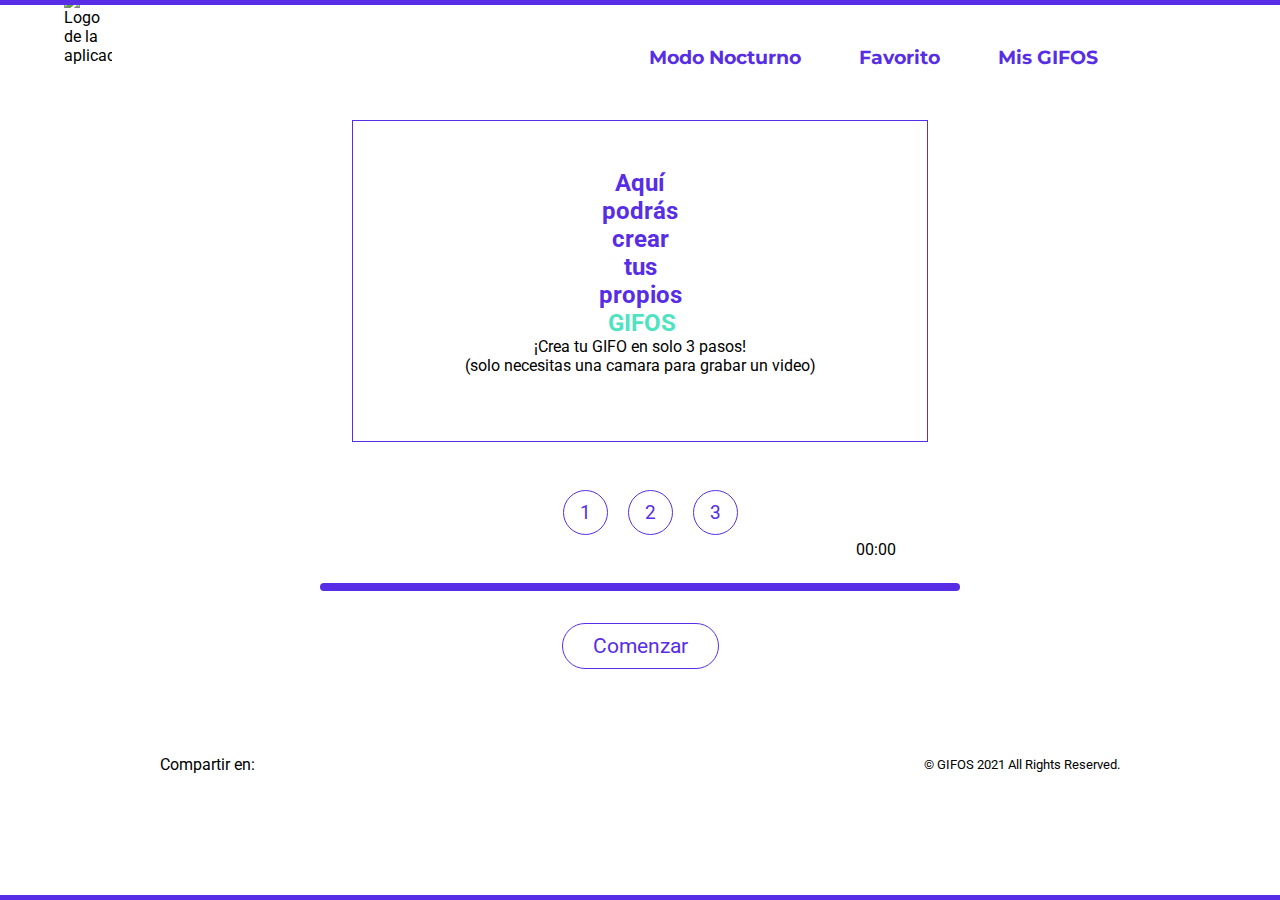
==== creargifo.html @ 1e666688 "misgifos listo con repetir  cap, guardar en local storage y modo nocturno" ====
<!DOCTYPE html>
<html lang="en">

<head>
    <meta charset="UTF-8">
    <meta http-equiv="X-UA-Compatible" content="IE=edge">
    <meta name="viewport" content="width=device-width, initial-scale=1.0">
    <link rel="shortcut icon" href="./images/Logo-modo-noc.svg" type="image/png" />
    <!-- Importacion de fuentes -->
    <!-- Fuente Montserrat-->
    <link
        href="https://fonts.googleapis.com/css2?family=Montserrat:ital,wght@0,100;0,200;0,300;0,400;0,500;0,600;0,700;0,800;0,900;1,100;1,200;1,300;1,400;1,500;1,600;1,700;1,800;1,900&display=swap"
        rel="stylesheet">
    <!-- Fuente Roboto-->
    <link
        href="https://fonts.googleapis.com/css2?family=Roboto:ital,wght@0,100;0,300;0,400;0,500;0,700;0,900;1,100;1,300;1,400;1,500;1,700;1,900&display=swap"
        rel="stylesheet">
    <title>GIFOS</title>
    <!-- Estilos -->
    <link rel="stylesheet" href="styles.css">
    <!-- Script -->
    <script src="./js/creargifo.js"></script>
</head>

<body id="body">

    <header id="header">
        <span class="lineaSup"></span>

        <div>
            <img class="logo" src="./images/logo-mobile.svg" alt="Logo de la aplicacion" id="logo">

            <div class="iconoMenu color">
                <img src="./images/burger.svg" id="iconoMenu" alt="menu hamburguesa">
            </div>

            <div class="contMenu noActivo" id="menu">
                <ul>
                    <li id="modoNocturno">Modo Nocturno</li>
                    <li><a href="favoritos.html">Favorito</a></li>
                    <li><a href="misgifos.html">Mis GIFOS</a></li>
                    <li><a href="creargifo.html"><img src="./images/button-crear-gifo.svg" alt="" id="crearGifo"></a>
                    </li>
                </ul>

            </div>
        </div>
    </header>
    <main>
        <section>
            <article class="artCrearGifos">
                <div class="camaraImg">
                    <img src="./images/camara.svg" alt="" id="camaraPelicula">
                    <img src="./images/element-luz-camara.svg" alt="">
                </div>
                <div class="crearGifoPadre">
                    <div class="crearGifo" id="crearGifo">
                        <div class="camaraPadre" id="camaraPadre">
                            <h2 id="h2Cam">Aquí podrás crear tus propios <span class="gifos">GIFOS</span></h2>
                            <p id="pCam">¡Crea tu GIFO en solo 3 pasos!<br>(solo necesitas una camara para grabar un video)</p>
                            <video src="" class="camara" id="camara"></video>
                            <img src="" class="camara" id="camaraImg" alt="" style="display: none;">
                        </div>
                        <div class="pasoAPaso">
                            <p id="cronometroRepCap" class="cronometroRepCap">
                                <span id="minutos">00</span>:<span id="segundos">00</span>
                            </p>
                            <div class="paso" id="paso1">
                                <p>1</p>
                            </div>
                            <div class="paso" id="paso2">
                                <p>2</p>
                            </div>
                            <div class="paso" id="paso3">
                                <p>3</p>
                            </div>
                        </div>
                    </div>
                </div>
                <div class="linea"></div>
                <div class="pelicula">
                    <img src="./images/pelicula.svg" alt="" id="pelicula">
                </div>
            </article>
            <article class="boton">
                <button class="btnGrabar" id="btnComenzar">Comenzar</button>
            </article>
        </section>
    </main>

    <footer>
        <div class="cont">
            <p>Compartir en:</p>
            <div>
                <img src="./images/icon_instagram.svg" alt="" id="instagram">
                <img src="./images/icon_facebook.svg" alt="" id="facebook">
                <img src="./images/icon-twitter.svg" alt="" id="twitter">
            </div>
        </div>
        <div class="contenedor">
            <p class="copy">© GIFOS 2021 All Rights Reserved.</p>
        </div>

        <div class="lineaInf"></div>
    </footer>


</body>
<!-- libreria RTC Recorder -->
    <script src="https://cdnjs.cloudflare.com/ajax/libs/RecordRTC/5.5.6/RecordRTC.js"></script>
</html>
---- styles.css ----
header {
  display: -ms-grid;
  display: grid;
  -ms-grid-row: 1;
      grid-row-start: 1;
}

header .lineaSup {
  position: fixed;
  width: 100%;
  height: .3em;
  background-color: #572EE5;
  z-index: 100;
}

header div {
  -ms-grid-row: 1;
      grid-row-start: 1;
  grid-row-end: 2;
  height: auto;
  display: -webkit-box;
  display: -ms-flexbox;
  display: flex;
  -webkit-box-pack: justify;
      -ms-flex-pack: justify;
          justify-content: space-between;
  padding-top: 1em;
}

header div .logo {
  -webkit-box-align: center;
      -ms-flex-align: center;
          align-items: center;
  width: 3em;
  height: auto;
  padding-left: 1em;
  font-family: "Roboto", sans-serif;
}

@media screen and (min-width: 950px) {
  header div .logo {
    padding-left: 4em;
    position: relative;
    top: -1.5em;
  }
}

header div .iconoMenu {
  -webkit-box-align: center;
      -ms-flex-align: center;
          align-items: center;
  width: 0.8em;
  height: auto;
  padding: 1em;
}

@media screen and (min-width: 950px) {
  header div .iconoMenu {
    display: none;
  }
}

header div .contMenu {
  display: none;
  font-family: "Montserrat", sans-serif;
  font-size: 1.2em;
  font-weight: bold;
  text-align: center;
  position: absolute;
  top: 5rem;
  -webkit-box-pack: justify;
      -ms-flex-pack: justify;
          justify-content: space-between;
  background-color: rgba(87, 46, 229, 0.9);
  width: 100%;
  height: 100vh;
  padding-top: 2rem;
}

header div .contMenu a {
  text-decoration: none;
  color: white;
}

@media screen and (min-width: 950px) {
  header div .contMenu {
    position: relative;
    background-color: transparent;
    top: 0;
    padding-top: 0;
    height: auto;
    width: auto;
    padding-right: 5em;
  }
}

header div .contMenu li:hover {
  -webkit-text-decoration: underline #50E3C2;
          text-decoration: underline #50E3C2;
}

header div .contMenu li:hover a {
  -webkit-text-decoration: underline #50E3C2;
          text-decoration: underline #50E3C2;
}

header div .contMenu ul li {
  cursor: pointer;
  color: white;
  list-style: none;
  padding-top: 1em;
  padding-bottom: 1em;
  border-bottom-width: medium;
}

@media screen and (min-width: 950px) {
  header div .contMenu ul li {
    color: #572EE5;
    border: none;
    padding: 1.5em;
    float: left;
    vertical-align: middle;
  }
  header div .contMenu ul li a {
    color: #572EE5;
  }
}

header div .contMenu ul li img {
  position: relative;
  top: -0.8em;
}

header div .activo {
  display: inline-block;
  z-index: 1000;
}

header div .activo img {
  display: none;
}

header div .noActivo {
  display: none;
}

@media screen and (min-width: 950px) {
  header div .noActivo {
    display: inline-block;
  }
}

.headerScroll {
  position: -webkit-sticky;
  position: sticky;
  top: 0;
  background-color: white;
  height: 90px;
  -webkit-box-shadow: 0px 2px 4px 1px #9cafc3;
          box-shadow: 0px 2px 4px 1px #9cafc3;
  z-index: 1000;
}

#artBusqueda {
  margin-top: 2em;
  -ms-grid-row: 2;
      grid-row-start: 2;
  text-align: center;
  -webkit-box-align: center;
      -ms-flex-align: center;
          align-items: center;
}

#artBusqueda .verMas {
  cursor: pointer;
}

#artBusqueda .tituloBusqueda {
  font-family: "Roboto", sans-serif;
  color: #572EE5;
}

#artBusqueda .cardPadre {
  display: -webkit-box;
  display: -ms-flexbox;
  display: flex;
  -webkit-box-pack: center;
      -ms-flex-pack: center;
          justify-content: center;
  -ms-flex-wrap: wrap;
      flex-wrap: wrap;
}

#artBusqueda .cardPadre .trendingGif {
  width: 100%;
  height: 100%;
  max-height: 0px;
  min-height: 150px;
  -o-object-fit: cover;
     object-fit: cover;
}

#artBusqueda .cardPadre .cardBusqueda {
  margin: 10px;
  display: -webkit-box;
  display: -ms-flexbox;
  display: flex;
  -ms-flex-wrap: wrap;
      flex-wrap: wrap;
  -ms-flex-pack: distribute;
      justify-content: space-around;
  width: 40%;
  height: auto;
  position: relative;
}

@media screen and (min-width: 950px) {
  #artBusqueda .cardPadre .cardBusqueda {
    width: 20%;
  }
}

#artBusqueda .cardPadre .cardBusqueda:hover * ~ .overlay {
  display: -webkit-box;
  display: -ms-flexbox;
  display: flex;
  position: absolute;
  top: 0;
  right: 0;
  width: 100%;
  height: 100%;
  background-color: rgba(87, 46, 229, 0.8);
}

#artBusqueda .cardPadre .original {
  padding: 0;
  width: 100%;
  display: -webkit-box;
  display: -ms-flexbox;
  display: flex;
  -webkit-box-pack: center;
      -ms-flex-pack: center;
          justify-content: center;
}

#artBusqueda .cardPadre .overlay {
  display: none;
}

#artBusqueda .cardPadre .overlay ul {
  position: absolute;
  top: 0;
  right: 0;
  list-style: none;
  display: -webkit-box;
  display: -ms-flexbox;
  display: flex;
  -webkit-box-align: center;
      -ms-flex-align: center;
          align-items: center;
}

#artBusqueda .cardPadre .overlay ul li {
  margin: 5px;
}

#artBusqueda .cardPadre .overlay .userTitle {
  position: absolute;
  left: 5px;
  text-align: left;
  top: 60%;
}

#artBusqueda .cardPadre .overlay .userTitle p {
  color: white;
  font-family: "Montserrat", sans-serif;
  display: -webkit-box;
  display: -ms-flexbox;
  display: flex;
}

@media screen and (min-width: 950px) {
  #artBusqueda {
    margin-top: 5em;
  }
}

#artBusqueda h1 {
  color: #572EE5;
  font-family: "Montserrat", sans-serif;
  padding-left: 3em;
  padding-right: 3em;
}

#artBusqueda h1 .gifos {
  color: #50E3C2;
}

@media screen and (min-width: 950px) {
  #artBusqueda h1 {
    margin-right: 20.5rem;
    margin-left: 20.5rem;
  }
}

#artBusqueda form {
  display: -webkit-box;
  display: -ms-flexbox;
  display: flex;
  -webkit-box-pack: center;
      -ms-flex-pack: center;
          justify-content: center;
  -ms-flex-wrap: wrap;
      flex-wrap: wrap;
  margin-top: 1rem;
}

@media screen and (min-width: 950px) {
  #artBusqueda form {
    display: block;
  }
}

#artBusqueda form .imgPrincipal {
  width: 60%;
  position: relative;
  left: .9em;
  top: .1em;
  z-index: -1;
}

@media screen and (min-width: 950px) {
  #artBusqueda form .imgPrincipal {
    width: 30%;
    top: .3em;
  }
}

#artBusqueda form input {
  border: 1px #572EE5 solid;
  border-radius: 27px;
  padding: 1rem 4.5rem;
  font-family: "Roboto", sans-serif;
  outline: 0px;
}

@media screen and (min-width: 950px) {
  #artBusqueda form input {
    display: -webkit-box;
    display: -ms-flexbox;
    display: flex;
    -webkit-box-pack: center;
        -ms-flex-pack: center;
            justify-content: center;
    margin-left: auto;
    margin-right: auto;
    padding-left: 5em;
    padding-right: 10em;
  }
}

@media screen and (min-width: 1050px) {
  #artBusqueda form input {
    display: -webkit-box;
    display: -ms-flexbox;
    display: flex;
    -webkit-box-pack: center;
        -ms-flex-pack: center;
            justify-content: center;
    padding-left: 7em;
    padding-right: 15em;
  }
}

@media screen and (min-width: 1162px) {
  #artBusqueda form input {
    display: -webkit-box;
    display: -ms-flexbox;
    display: flex;
    padding-left: 7em;
    padding-right: 25em;
  }
}

#artBusqueda form .ulBuscador {
  display: block;
  list-style: none;
  text-align: left;
  max-width: 60%;
}

#artBusqueda form .ulBuscador .lisugerencia {
  font-family: "Roboto", sans-serif;
  color: gray;
  display: -webkit-box;
  display: -ms-flexbox;
  display: flex;
  -webkit-box-pack: left;
      -ms-flex-pack: left;
          justify-content: left;
  padding: 0.5em;
  margin-left: auto;
  margin-right: auto;
}

#artBusqueda form .lupa {
  position: relative;
  width: 1.5em;
  top: 5em;
  left: 0em;
  z-index: 1;
}

@media screen and (min-width: 425px) {
  #artBusqueda form .lupa {
    top: 5.5em;
    left: -0.5em;
  }
}

@media screen and (min-width: 950px) {
  #artBusqueda form .lupa {
    left: 0em;
    top: 2.5em;
  }
}

@media screen and (min-width: 1050px) {
  #artBusqueda form .lupa {
    left: -1em;
  }
}

#artBusqueda .tendenciasTitulo {
  font-family: "Montserrat", sans-serif;
  color: #572EE5;
  margin-top: 2em;
  padding-right: 4em;
  padding-left: 4em;
}

#artBusqueda .tendenciasTitulo h2 {
  font-size: 0.9em;
}

#artBusqueda .tendenciasTitulo .nuevoItemPadre .trendingText {
  display: inline-block;
  cursor: pointer;
}

#artBusqueda .tendenciasTitulo p {
  margin-top: .5em;
  font-size: 0.9em;
}

#artBusqueda .inputConSugerenciasActivadas {
  border-radius: 0px;
  border-top-left-radius: 25px;
  border-top-right-radius: 25px;
  border-bottom: 0;
}

#artBusqueda .sugerenciasActivas {
  margin-left: auto;
  margin-right: auto;
  padding-top: 1em;
  padding-bottom: 1em;
  border: 1px #572EE5 solid;
  border-bottom-left-radius: 25px;
  border-bottom-right-radius: 25px;
  border-top: 0;
  padding-right: 5em;
  padding-left: 2.5em;
  width: 90%;
}

@media screen and (min-width: 950px) {
  #artBusqueda .sugerenciasActivas {
    width: 25%;
    padding-left: 2.4em;
  }
}

@media screen and (min-width: 1024px) {
  #artBusqueda .sugerenciasActivas {
    width: 23%;
    padding-left: 2.6em;
  }
}

@media screen and (min-width: 1100px) {
  #artBusqueda .sugerenciasActivas {
    width: 30%;
    padding-left: 2.6em;
  }
}

@media screen and (min-width: 1440px) {
  #artBusqueda .sugerenciasActivas {
    width: 32%;
    padding-left: 2.7em;
  }
}

@media screen and (min-width: 1540px) {
  #artBusqueda .sugerenciasActivas {
    width: 30%;
    padding-left: 2.6em;
  }
}

@media screen and (min-width: 1740px) {
  #artBusqueda .sugerenciasActivas {
    width: 26%;
    padding-left: 2.7em;
  }
}

#artTendencias {
  margin-bottom: 2em;
  color: #572EE5;
  text-align: center;
  margin-top: 2em;
  background-color: #F3F5F8;
  height: auto;
}

#artTendencias div h2 {
  padding-top: 2em;
  font-family: "Montserrat", sans-serif;
  font-size: 1.3em;
}

#artTendencias div div {
  padding-top: 1em;
}

#artTendencias div p {
  font-family: "Roboto", sans-serif;
  color: #000000;
  font-size: 0.9em;
  padding-right: 2rem;
  padding-left: 2rem;
}

@media screen and (min-width: 950px) {
  #artTendencias div p {
    padding-left: 0;
    padding-right: 0;
    display: inline-block;
  }
}

#artTendencias .imgTendencias {
  display: -webkit-box;
  display: -ms-flexbox;
  display: flex;
  -webkit-box-align: center;
      -ms-flex-align: center;
          align-items: center;
  -webkit-box-pack: center;
      -ms-flex-pack: center;
          justify-content: center;
  padding-bottom: 2em;
}

#artTendencias .imgTendencias .trendingGif {
  display: block;
  width: 100%;
  height: 100%;
  max-height: 250px;
  min-height: 250px;
  -o-object-fit: cover;
     object-fit: cover;
}

#artTendencias .gifPadre {
  max-width: 80%;
  overflow: hidden;
}

#artTendencias .gifPadre .gifHijo {
  padding: 0;
  display: -webkit-box;
  display: -ms-flexbox;
  display: flex;
  width: 2300%;
  height: 250px;
  -webkit-box-align: center;
      -ms-flex-align: center;
          align-items: center;
  -webkit-box-pack: center;
      -ms-flex-pack: center;
          justify-content: center;
}

#artTendencias .gifPadre .gifHijo:first-child {
  margin-left: 15px;
}

@media screen and (min-width: 796px) {
  #artTendencias .gifPadre .gifHijo {
    width: 830%;
  }
}

#artTendencias .gifPadre .card {
  padding: 0;
  width: 100%;
  height: 250px;
  margin-right: 15px;
  position: relative;
}

#artTendencias .gifPadre .card:hover * ~ .overlay {
  display: -webkit-box;
  display: -ms-flexbox;
  display: flex;
  position: absolute;
  top: 0;
  right: 0;
  width: 100%;
  height: 100%;
  background-color: rgba(87, 46, 229, 0.8);
}

#artTendencias .gifPadre .original {
  padding: 0;
  width: 100%;
}

#artTendencias .gifPadre .overlay {
  display: none;
}

#artTendencias .gifPadre .overlay ul {
  position: absolute;
  top: 0;
  right: 0;
  list-style: none;
  display: -webkit-box;
  display: -ms-flexbox;
  display: flex;
  -webkit-box-align: center;
      -ms-flex-align: center;
          align-items: center;
}

#artTendencias .gifPadre .overlay ul li {
  margin: 5px;
}

#artTendencias .gifPadre .overlay .userTitle {
  position: absolute;
  left: 5px;
  text-align: left;
  top: 60%;
}

#artTendencias .gifPadre .overlay .userTitle p {
  color: white;
  font-family: "Montserrat", sans-serif;
  display: -webkit-box;
  display: -ms-flexbox;
  display: flex;
}

#artTendencias .btnSliderL {
  cursor: pointer;
  display: none;
}

#artTendencias .btnSliderL:hover {
  background-color: #572EE5;
}

#artTendencias .btnSliderL:hover #a {
  fill: white;
  stroke: white;
}

@media screen and (min-width: 792px) {
  #artTendencias .btnSliderL {
    display: inline-block;
  }
}

#artTendencias .btnSliderLNoct {
  background-color: transparent;
  display: none;
}

#artTendencias .btnSliderLNoct #a {
  fill: white;
  stroke: white;
}

#artTendencias .btnSliderLNoct path {
  stroke: white;
}

#artTendencias .btnSliderLNoct:hover {
  background-color: white;
}

#artTendencias .btnSliderLNoct:hover #a {
  fill: black;
  stroke: black;
}

#artTendencias .btnSliderLNoct:hover path {
  stroke: white;
}

@media screen and (min-width: 792px) {
  #artTendencias .btnSliderLNoct {
    display: inline-block;
  }
}

#artTendencias .btnSliderR {
  cursor: pointer;
  display: none;
  margin-left: 10px;
}

#artTendencias .btnSliderR:hover {
  background-color: #572EE5;
}

#artTendencias .btnSliderR:hover #b {
  fill: white;
  stroke: white;
}

@media screen and (min-width: 792px) {
  #artTendencias .btnSliderR {
    display: inline-block;
  }
}

#artTendencias .btnSliderRNoct {
  background-color: transparent;
  display: none;
}

#artTendencias .btnSliderRNoct #b {
  fill: white;
  stroke: white;
}

#artTendencias .btnSliderRNoct path {
  stroke: white;
}

#artTendencias .btnSliderRNoct:hover {
  background-color: white;
}

#artTendencias .btnSliderRNoct:hover #b {
  fill: black;
  stroke: black;
}

#artTendencias .btnSliderRNoct:hover path {
  stroke: white;
}

@media screen and (min-width: 792px) {
  #artTendencias .btnSliderRNoct {
    display: inline-block;
  }
}

@media screen and (min-width: 792px) {
  #artTendencias {
    -webkit-box-pack: center;
        -ms-flex-pack: center;
            justify-content: center;
  }
}

.gifCompleto {
  width: 100vw;
  height: 100vh;
  background-color: white;
  position: fixed;
  top: 0;
  left: 0;
  z-index: 1001;
  display: -webkit-box;
  display: -ms-flexbox;
  display: flex;
  -ms-flex-wrap: wrap;
      flex-wrap: wrap;
  -webkit-box-pack: center;
      -ms-flex-pack: center;
          justify-content: center;
  -webkit-box-align: center;
      -ms-flex-align: center;
          align-items: center;
  overflow: hidden;
}

.gifCompleto .fff {
  display: block;
}

.gifCompleto .divPadre {
  padding-top: 1em;
  display: -webkit-box;
  display: -ms-flexbox;
  display: flex;
  -ms-flex-wrap: wrap;
      flex-wrap: wrap;
  -webkit-box-pack: justify;
      -ms-flex-pack: justify;
          justify-content: space-between;
  width: 35em;
}

.gifCompleto .divPadre .divFavDow {
  display: block;
  padding-top: 1em;
}

.gifCompleto .divPadre .divTexto {
  font-family: "Roboto", sans-serif;
  display: block;
}

.gifCompleto .divPadre .divTexto p {
  padding-top: .5em;
}

.gifCompleto .cerrarGifMax {
  cursor: pointer;
  width: 20px;
  position: absolute;
  right: 16em;
  top: 10em;
}

.gifCompleto .gif {
  width: 35em;
  height: auto;
  display: block;
}

.noScroll {
  overflow: hidden;
}

.lineaVioleta {
  -webkit-text-decoration: underline #572EE5;
          text-decoration: underline #572EE5;
}

footer {
  grid-row-end: 5;
  text-align: center;
  padding-bottom: 3em;
}

@media screen and (min-width: 950px) {
  footer {
    display: -webkit-box;
    display: -ms-flexbox;
    display: flex;
    -webkit-box-pack: justify;
        -ms-flex-pack: justify;
            justify-content: space-between;
  }
  footer .cont {
    padding-right: 10em;
    padding-left: 10em;
  }
  footer .cont div {
    cursor: pointer;
    display: inline-block;
    vertical-align: middle;
  }
  footer .contenedor {
    padding-right: 10em;
    padding-left: 10em;
  }
}

footer .lineaInf {
  position: fixed;
  width: 100%;
  height: .3em;
  background-color: #572EE5;
  bottom: 0;
  z-index: 100;
}

footer p {
  padding-top: 1em;
  padding-bottom: 1em;
  font-family: "Roboto", sans-serif;
}

@media screen and (min-width: 950px) {
  footer p {
    display: inline-block;
    padding-top: 0;
    padding-bottom: 0;
  }
}

footer .copy {
  font-size: .8em;
  padding-top: 2em;
  padding-bottom: 2em;
}

@media screen and (min-width: 950px) {
  footer .copy {
    padding-top: 0;
    padding-bottom: 0;
  }
}

footer img {
  margin: 0rem .5rem;
}

.modoNocturnoBody {
  color: white;
  background-color: #37383C;
}

.modoNocturnoBody .headerScroll {
  position: -webkit-sticky;
  position: sticky;
  top: 0;
  background-color: #37383C;
  height: 90px;
  -webkit-box-shadow: 0px 2px 4px 1px black;
          box-shadow: 0px 2px 4px 1px black;
}

.modoNocturnoBody header .contMenu {
  background-color: rgba(0, 0, 0, 0.9);
}

@media screen and (min-width: 950px) {
  .modoNocturnoBody header .contMenu {
    background-color: transparent;
  }
}

.modoNocturnoBody header .lineaSup {
  background-color: black;
}

.modoNocturnoBody header .contMenu ul li {
  color: white;
}

.modoNocturnoBody header .contMenu ul li a {
  color: white;
}

.modoNocturnoBody .artFavoritos .favSinResultado {
  text-align: center;
}

.modoNocturnoBody .artFavoritos .favSinResultado img {
  margin-top: 2em;
}

.modoNocturnoBody .artFavoritos .favSinResultado p {
  color: white;
}

.modoNocturnoBody .artFavoritos .tituloFavoritos {
  color: white;
}

.modoNocturnoBody #artBusqueda h1 {
  color: white;
}

.modoNocturnoBody #artBusqueda .tituloBusqueda {
  color: white;
}

.modoNocturnoBody #artBusqueda input {
  border: 1px white solid;
  background-color: #37383C;
}

.modoNocturnoBody #artBusqueda .lupa {
  color: white;
}

.modoNocturnoBody #artBusqueda .tendenciasTitulo {
  color: white;
}

.modoNocturnoBody #artBusqueda .inputConSugerenciasActivadas {
  border-bottom: none;
}

.modoNocturnoBody #artBusqueda .sugerenciasActivas {
  border: 1px white solid;
  border-top: 0;
}

.modoNocturnoBody #artTendencias {
  background-color: #222326;
}

.modoNocturnoBody #artTendencias div h2 {
  color: white;
}

.modoNocturnoBody #artTendencias div p {
  color: white;
}

.modoNocturnoBody .artCrearGifos .crearGifoPadre .crearGifo .camaraPadre {
  border: 1px solid white;
}

.modoNocturnoBody .artCrearGifos .crearGifoPadre .crearGifo .camaraPadre h2 {
  color: white;
}

.modoNocturnoBody .artCrearGifos .crearGifoPadre .crearGifo .pasoAPaso .repetirCap {
  color: white;
}

.modoNocturnoBody .artCrearGifos .crearGifoPadre .crearGifo .pasoAPaso .paso {
  border: 1px solid white;
  color: white;
}

.modoNocturnoBody .artCrearGifos .crearGifoPadre .crearGifo .pasoAPaso .pasoActivo {
  color: black;
  background-color: white;
}

.modoNocturnoBody .artCrearGifos .linea {
  background-color: white;
}

.modoNocturnoBody .boton .btnGrabar {
  color: white;
  border: 1px solid white;
}

.modoNocturnoBody .boton .btnGrabar:hover {
  color: black;
  background-color: white;
}

.modoNocturnoBody footer .lineaInf {
  background-color: black;
}

.artFavoritos {
  display: block;
  margin-top: 3em;
  margin-left: auto;
  margin-right: auto;
}

.artFavoritos .favSinResultado {
  text-align: center;
  margin-top: 5em;
}

.artFavoritos .favSinResultado p {
  color: #50E3C2;
  font-size: 1.7em;
  font-family: "Roboto", sans-serif;
  margin-top: 2em;
}

.artFavoritos .tituloFavoritos {
  display: block;
  font-family: "Montserrat", sans-serif;
  color: #572EE5;
  text-align: center;
}

.artFavoritos .tituloFavoritos .iconoFavoritos {
  display: block;
  margin-left: auto;
  margin-right: auto;
}

.artFavoritos .tituloFavoritos h2 {
  display: block;
}

.artFavoritos .cardPadre {
  display: -webkit-box;
  display: -ms-flexbox;
  display: flex;
  -webkit-box-pack: center;
      -ms-flex-pack: center;
          justify-content: center;
  -ms-flex-wrap: wrap;
      flex-wrap: wrap;
}

.artFavoritos .cardPadre .trendingGif {
  width: 100%;
  height: 100%;
  max-height: 0px;
  min-height: 150px;
  -o-object-fit: cover;
     object-fit: cover;
}

.artFavoritos .cardPadre .cardBusqueda {
  margin: 10px;
  display: -webkit-box;
  display: -ms-flexbox;
  display: flex;
  -ms-flex-wrap: wrap;
      flex-wrap: wrap;
  -ms-flex-pack: distribute;
      justify-content: space-around;
  width: 40%;
  height: auto;
  position: relative;
}

@media screen and (min-width: 950px) {
  .artFavoritos .cardPadre .cardBusqueda {
    width: 20%;
  }
}

.artFavoritos .cardPadre .cardBusqueda:hover * ~ .overlay {
  display: -webkit-box;
  display: -ms-flexbox;
  display: flex;
  position: absolute;
  top: 0;
  right: 0;
  width: 100%;
  height: 100%;
  background-color: rgba(87, 46, 229, 0.8);
}

.artFavoritos .cardPadre .original {
  padding: 0;
  width: 100%;
  display: -webkit-box;
  display: -ms-flexbox;
  display: flex;
  -webkit-box-pack: center;
      -ms-flex-pack: center;
          justify-content: center;
}

.artFavoritos .cardPadre .overlay {
  display: none;
}

.artFavoritos .cardPadre .overlay ul {
  position: absolute;
  top: 0;
  right: 0;
  list-style: none;
  display: -webkit-box;
  display: -ms-flexbox;
  display: flex;
  -webkit-box-align: center;
      -ms-flex-align: center;
          align-items: center;
}

.artFavoritos .cardPadre .overlay ul li {
  margin: 5px;
}

.artFavoritos .cardPadre .overlay .userTitle {
  position: absolute;
  left: 5px;
  text-align: left;
  top: 60%;
}

.artFavoritos .cardPadre .overlay .userTitle p {
  color: white;
  font-family: "Montserrat", sans-serif;
  display: -webkit-box;
  display: -ms-flexbox;
  display: flex;
}

.artCrearGifos {
  display: -webkit-box;
  display: -ms-flexbox;
  display: flex;
  -webkit-box-pack: center;
      -ms-flex-pack: center;
          justify-content: center;
  margin-top: 5em;
  -ms-flex-wrap: wrap;
      flex-wrap: wrap;
}

.artCrearGifos .crearGifoPadre {
  display: -webkit-box;
  display: -ms-flexbox;
  display: flex;
  -webkit-box-pack: center;
      -ms-flex-pack: center;
          justify-content: center;
  width: 100%;
}

.artCrearGifos .crearGifoPadre .crearGifo {
  display: -webkit-box;
  display: -ms-flexbox;
  display: flex;
  -webkit-box-pack: center;
      -ms-flex-pack: center;
          justify-content: center;
  -ms-flex-wrap: wrap;
      flex-wrap: wrap;
  width: 45%;
  height: 100%;
}

.artCrearGifos .crearGifoPadre .crearGifo .camaraPadre {
  position: relative;
  width: 100%;
  height: 20em;
  display: -webkit-box;
  display: -ms-flexbox;
  display: flex;
  -webkit-box-orient: vertical;
  -webkit-box-direction: normal;
      -ms-flex-direction: column;
          flex-direction: column;
  -webkit-box-pack: center;
      -ms-flex-pack: center;
          justify-content: center;
  border: 1px solid #572EE5;
}

.artCrearGifos .crearGifoPadre .crearGifo .camaraPadre h2 {
  -webkit-box-flex: 1;
      -ms-flex: 1;
          flex: 1;
  display: block;
  text-align: center;
  height: 100;
  margin-left: 10em;
  margin-right: 10em;
  font-family: "Roboto", sans-serif;
  margin-top: 2em;
  color: #572EE5;
}

.artCrearGifos .crearGifoPadre .crearGifo .camaraPadre p {
  -webkit-box-flex: 1;
      -ms-flex: 1;
          flex: 1;
  display: block;
  font-family: "Roboto", sans-serif;
  text-align: center;
}

.artCrearGifos .crearGifoPadre .crearGifo .camaraPadre .gifos {
  display: inline-block;
  padding-left: 3px;
  color: #50E3C2;
}

.artCrearGifos .crearGifoPadre .crearGifo .camaraPadre .camara {
  margin: auto;
  padding-top: .5em;
  display: block;
  width: auto;
  height: 300px;
  z-index: 3000;
}

.artCrearGifos .crearGifoPadre .crearGifo .camaraPadre .cargaDeSubida {
  padding-top: 0;
  position: absolute;
  display: -webkit-box;
  display: -ms-flexbox;
  display: flex;
  -webkit-box-orient: vertical;
  -webkit-box-direction: normal;
      -ms-flex-direction: column;
          flex-direction: column;
  background-color: rgba(87, 46, 229, 0.5);
  width: 100%;
  height: 100%;
  top: 0;
  left: 0;
  z-index: 3001;
}

.artCrearGifos .crearGifoPadre .crearGifo .camaraPadre .cargaDeSubida .loader {
  width: 5%;
  display: -webkit-box;
  display: -ms-flexbox;
  display: flex;
  -webkit-box-flex: 1;
      -ms-flex: 1;
          flex: 1;
  margin-left: auto;
  margin-right: auto;
  margin-top: auto;
  margin-bottom: 10px;
}

.artCrearGifos .crearGifoPadre .crearGifo .camaraPadre .cargaDeSubida .subiendoGifP {
  display: -webkit-box;
  display: -ms-flexbox;
  display: flex;
  -webkit-box-flex: 1;
      -ms-flex: 1;
          flex: 1;
  margin-left: auto;
  margin-right: auto;
  margin-top: 0;
  color: white;
}

.artCrearGifos .crearGifoPadre .crearGifo .pasoAPaso {
  display: -webkit-box;
  display: -ms-flexbox;
  display: flex;
  -webkit-box-pack: center;
      -ms-flex-pack: center;
          justify-content: center;
  -ms-flex-wrap: wrap;
      flex-wrap: wrap;
  margin-top: 3em;
  margin-bottom: 3em;
}

.artCrearGifos .crearGifoPadre .crearGifo .pasoAPaso .cronometroRepCap {
  position: absolute;
  top: 60%;
  right: 30%;
  font-family: "Roboto", sans-serif;
}

.artCrearGifos .crearGifoPadre .crearGifo .pasoAPaso .repetirCap {
  cursor: pointer;
  color: #572EE5;
}

.artCrearGifos .crearGifoPadre .crearGifo .pasoAPaso .repetirCap:hover {
  -webkit-text-decoration: underline #50E3C2;
          text-decoration: underline #50E3C2;
}

.artCrearGifos .crearGifoPadre .crearGifo .pasoAPaso .paso {
  font-family: "Roboto", sans-serif;
  text-align: center;
  display: inline-block;
  padding: 10px 16px;
  border: 1px solid #572EE5;
  border-radius: 100px;
  font-size: 1.2em;
  margin-left: 20px;
  color: #572EE5;
}

.artCrearGifos .crearGifoPadre .crearGifo .pasoAPaso .pasoActivo {
  color: white;
  background-color: #572EE5;
}

.artCrearGifos .linea {
  display: block;
  background-color: #572EE5;
  height: 8px;
  width: 50%;
  border-radius: 10px;
}

.artCrearGifos .camaraImg {
  position: absolute;
  top: 25%;
  left: 10%;
  display: -webkit-box;
  display: -ms-flexbox;
  display: flex;
}

.artCrearGifos .pelicula {
  position: absolute;
  bottom: 20%;
  right: 15%;
}

.boton {
  display: -webkit-box;
  display: -ms-flexbox;
  display: flex;
  -webkit-box-pack: center;
      -ms-flex-pack: center;
          justify-content: center;
  margin-top: 2em;
}

.boton .btnGrabar {
  font-family: "Roboto", sans-serif;
  font-size: 1.3em;
  color: #572EE5;
  background-color: transparent;
  border: 1px solid #572EE5;
  border-radius: 50px;
  padding: 10px 30px;
}

.boton .btnGrabar:hover {
  color: white;
  background-color: #572EE5;
}

* {
  margin: 0px;
  padding: 0px;
}

body {
  display: -ms-grid;
  display: grid;
  -ms-grid-rows: 5% 80% 10%;
      grid-template-rows: 5% 80% 10%;
}
/*# sourceMappingURL=styles.css.map */
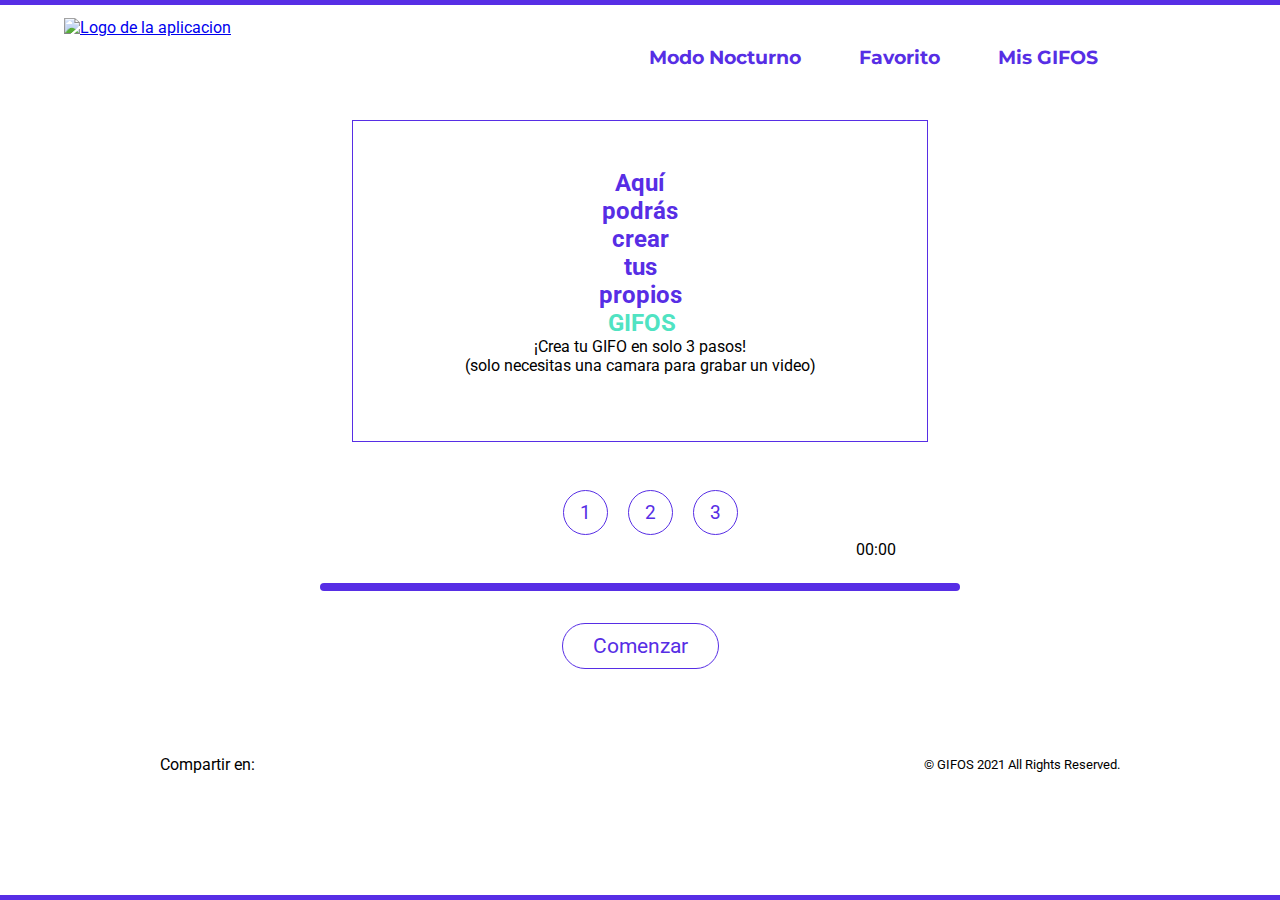
==== commit 0f62e7cb: "Merge pull request #3 from MateoGurrea02/master" ====
--- a/creargifo.html
+++ b/creargifo.html
@@ -28,7 +28,7 @@
         <span class="lineaSup"></span>
 
         <div>
-            <img class="logo" src="./images/logo-mobile.svg" alt="Logo de la aplicacion" id="logo">
+            <a href="index.html"><img class="logo" src="./images/logo-mobile.svg" alt="Logo de la aplicacion" id="logo"></a>
 
             <div class="iconoMenu color">
                 <img src="./images/burger.svg" id="iconoMenu" alt="menu hamburguesa">
--- a/styles.css
+++ b/styles.css
@@ -27,7 +27,17 @@
   padding-top: 1em;
 }
 
-header div .logo {
+header div a {
+  margin-top: .5em;
+}
+
+@media screen and (min-width: 950px) {
+  header div a {
+    margin-top: 1.6em;
+  }
+}
+
+header div a .logo {
   -webkit-box-align: center;
       -ms-flex-align: center;
           align-items: center;
@@ -38,7 +48,7 @@
 }
 
 @media screen and (min-width: 950px) {
-  header div .logo {
+  header div a .logo {
     padding-left: 4em;
     position: relative;
     top: -1.5em;
@@ -390,6 +400,7 @@
 }
 
 #artBusqueda form .ulBuscador .lisugerencia {
+  cursor: pointer;
   font-family: "Roboto", sans-serif;
   color: gray;
   display: -webkit-box;
@@ -1057,6 +1068,14 @@
   background-color: white;
 }
 
+.modoNocturnoBody .artMisGifos .misGifosSinResultado p {
+  color: white;
+}
+
+.modoNocturnoBody .artMisGifos .tituloMisGifos {
+  color: white;
+}
+
 .modoNocturnoBody footer .lineaInf {
   background-color: black;
 }
@@ -1189,6 +1208,141 @@
 }
 
 .artFavoritos .cardPadre .overlay .userTitle p {
+  color: white;
+  font-family: "Montserrat", sans-serif;
+  display: -webkit-box;
+  display: -ms-flexbox;
+  display: flex;
+}
+
+.artMisGifos {
+  display: block;
+  margin-top: 3em;
+  margin-left: auto;
+  margin-right: auto;
+}
+
+.artMisGifos .misGifosSinResultado {
+  text-align: center;
+  margin-top: 5em;
+}
+
+.artMisGifos .misGifosSinResultado p {
+  color: #50E3C2;
+  font-size: 1.7em;
+  font-family: "Roboto", sans-serif;
+  margin-top: 2em;
+}
+
+.artMisGifos .tituloMisGifos {
+  display: block;
+  font-family: "Montserrat", sans-serif;
+  color: #572EE5;
+  text-align: center;
+}
+
+.artMisGifos .tituloMisGifos .iconoMisGifos {
+  display: block;
+  margin-left: auto;
+  margin-right: auto;
+}
+
+.artMisGifos .tituloMisGifos h2 {
+  display: block;
+}
+
+.artMisGifos .contenedorPrincipal .cardPadre {
+  display: -webkit-box;
+  display: -ms-flexbox;
+  display: flex;
+  -webkit-box-pack: center;
+      -ms-flex-pack: center;
+          justify-content: center;
+  -ms-flex-wrap: wrap;
+      flex-wrap: wrap;
+}
+
+.artMisGifos .contenedorPrincipal .cardPadre .trendingGif {
+  width: 100%;
+  height: 100%;
+  max-height: 0px;
+  min-height: 150px;
+  -o-object-fit: cover;
+     object-fit: cover;
+}
+
+.artMisGifos .contenedorPrincipal .cardPadre .cardBusqueda {
+  margin: 10px;
+  display: -webkit-box;
+  display: -ms-flexbox;
+  display: flex;
+  -ms-flex-wrap: wrap;
+      flex-wrap: wrap;
+  -ms-flex-pack: distribute;
+      justify-content: space-around;
+  width: 40%;
+  height: auto;
+  position: relative;
+}
+
+@media screen and (min-width: 950px) {
+  .artMisGifos .contenedorPrincipal .cardPadre .cardBusqueda {
+    width: 20%;
+  }
+}
+
+.artMisGifos .contenedorPrincipal .cardPadre .cardBusqueda:hover * ~ .overlay {
+  display: -webkit-box;
+  display: -ms-flexbox;
+  display: flex;
+  position: absolute;
+  top: 0;
+  right: 0;
+  width: 100%;
+  height: 100%;
+  background-color: rgba(87, 46, 229, 0.8);
+}
+
+.artMisGifos .contenedorPrincipal .cardPadre .original {
+  padding: 0;
+  width: 100%;
+  display: -webkit-box;
+  display: -ms-flexbox;
+  display: flex;
+  -webkit-box-pack: center;
+      -ms-flex-pack: center;
+          justify-content: center;
+}
+
+.artMisGifos .contenedorPrincipal .cardPadre .overlay {
+  display: none;
+}
+
+.artMisGifos .contenedorPrincipal .cardPadre .overlay ul {
+  position: absolute;
+  top: 0;
+  right: 0;
+  list-style: none;
+  display: -webkit-box;
+  display: -ms-flexbox;
+  display: flex;
+  -webkit-box-align: center;
+      -ms-flex-align: center;
+          align-items: center;
+}
+
+.artMisGifos .contenedorPrincipal .cardPadre .overlay ul li {
+  margin: 5px;
+}
+
+.artMisGifos .contenedorPrincipal .cardPadre .overlay .userTitle {
+  position: absolute;
+  left: 5px;
+  text-align: left;
+  top: 60%;
+}
+
+.artMisGifos .contenedorPrincipal .cardPadre .overlay .userTitle p {
   color: white;
   font-family: "Montserrat", sans-serif;
   display: -webkit-box;
@@ -1246,6 +1400,10 @@
       -ms-flex-pack: center;
           justify-content: center;
   border: 1px solid #572EE5;
+}
+
+.artCrearGifos .crearGifoPadre .crearGifo .camaraPadre .iconosDownVerOrg {
+  z-index: 100000;
 }
 
 .artCrearGifos .crearGifoPadre .crearGifo .camaraPadre h2 {
